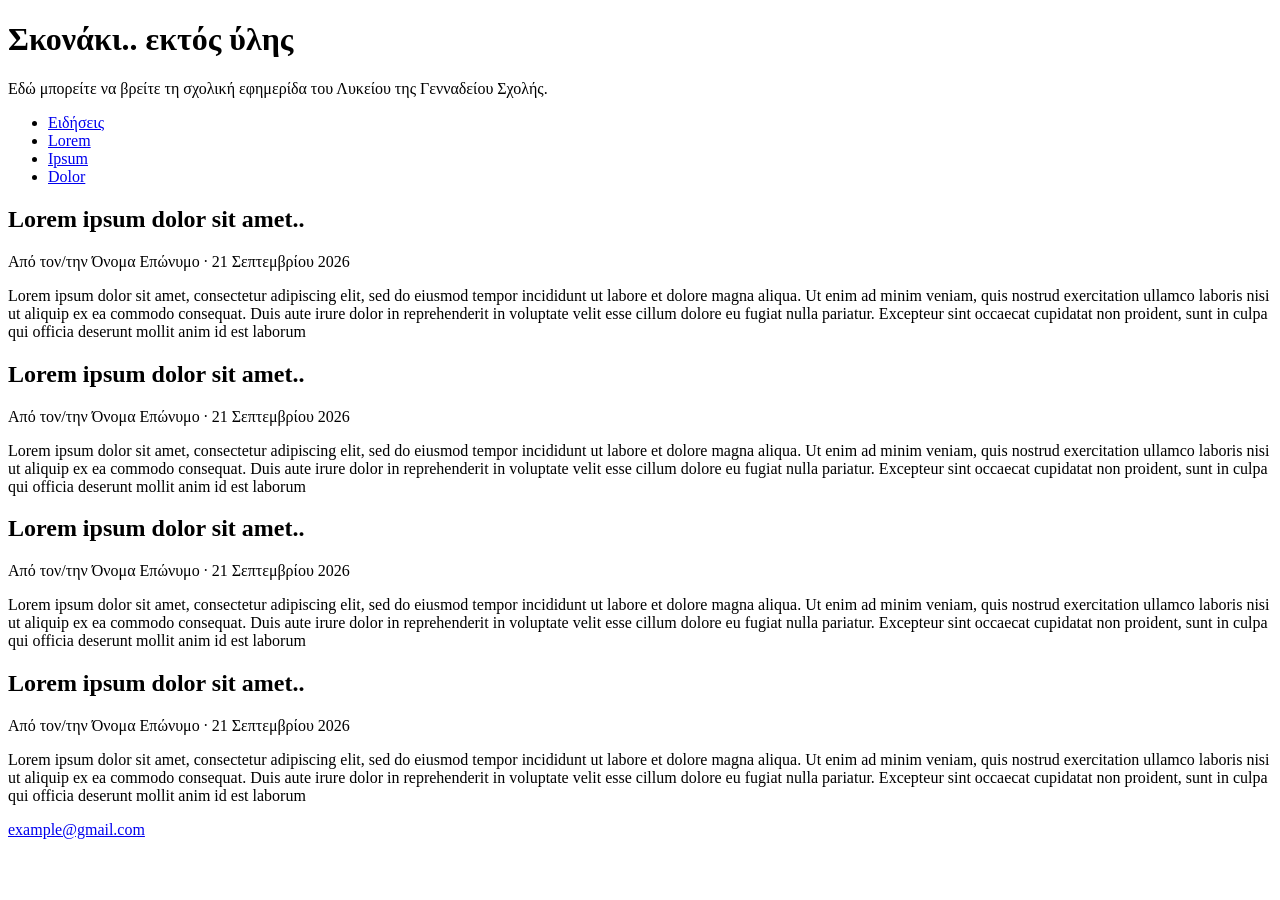
==== index.html @ 8c4f6cd1 "Add school newspaper landing page Introduces the initial static homepage for the school newspaper, i" ====
<!DOCTYPE html>
<html lang="el">
<head>
	<meta charset="UTF-8">
	<meta name="viewport" content="width=device-width, initial-scale=1">
	<title>Γεννάδειος Σχολή - Εφημερίδα Λυκείου</title>
</head>
<body>
	<header>
		<h1>Σκονάκι.. εκτός ύλης</h1>
		<p>Εδώ μπορείτε να βρείτε τη σχολική εφημερίδα του Λυκείου της Γενναδείου Σχολής.</p>
	</header>
	<nav>
		<ul>
			<li><a href="#eidhseis">Ειδήσεις</a></li>
			<li><a href="#athlitika">Lorem</a></li>
			<li><a href="#texnologia">Ipsum</a></li>
			<li><a href="#apopseis">Dolor</a></li>
		</ul>
			<!-- κι άλλοι σύνδεσμοι -->
	</nav>
	<main>
		<article id="eidhseis">
			<h2>Lorem ipsum dolor sit amet..</h2>
			<p>Από τον/την Όνομα Επώνυμο · <time datetime="2026-09-21">21 Σεπτεμβρίου 2026</time></p>
			<p>Lorem ipsum dolor sit amet, consectetur adipiscing elit, sed do eiusmod tempor incididunt ut labore et dolore magna aliqua. Ut enim ad minim veniam, quis nostrud exercitation ullamco laboris nisi ut aliquip ex ea commodo consequat. Duis aute irure dolor in reprehenderit in voluptate velit esse cillum dolore eu fugiat nulla pariatur. Excepteur sint occaecat cupidatat non proident, sunt in culpa qui officia deserunt mollit anim id est laborum</p>
		</article>
		<article id="athlitika">
			<h2>Lorem ipsum dolor sit amet..</h2>
			<p>Από τον/την Όνομα Επώνυμο · <time datetime="2026-09-21">21 Σεπτεμβρίου 2026</time></p>
			<p>Lorem ipsum dolor sit amet, consectetur adipiscing elit, sed do eiusmod tempor incididunt ut labore et dolore magna aliqua. Ut enim ad minim veniam, quis nostrud exercitation ullamco laboris nisi ut aliquip ex ea commodo consequat. Duis aute irure dolor in reprehenderit in voluptate velit esse cillum dolore eu fugiat nulla pariatur. Excepteur sint occaecat cupidatat non proident, sunt in culpa qui officia deserunt mollit anim id est laborum</p>
		</article>
		<article id="texnologia">
			<h2>Lorem ipsum dolor sit amet..</h2>
			<p>Από τον/την Όνομα Επώνυμο · <time datetime="2026-09-21">21 Σεπτεμβρίου 2026</time></p>
			<p>Lorem ipsum dolor sit amet, consectetur adipiscing elit, sed do eiusmod tempor incididunt ut labore et dolore magna aliqua. Ut enim ad minim veniam, quis nostrud exercitation ullamco laboris nisi ut aliquip ex ea commodo consequat. Duis aute irure dolor in reprehenderit in voluptate velit esse cillum dolore eu fugiat nulla pariatur. Excepteur sint occaecat cupidatat non proident, sunt in culpa qui officia deserunt mollit anim id est laborum</p>
		</article>
		<article id="apopseis">
			<h2>Lorem ipsum dolor sit amet..</h2>
			<p>Από τον/την Όνομα Επώνυμο · <time datetime="2026-09-21">21 Σεπτεμβρίου 2026</time></p>
			<p>Lorem ipsum dolor sit amet, consectetur adipiscing elit, sed do eiusmod tempor incididunt ut labore et dolore magna aliqua. Ut enim ad minim veniam, quis nostrud exercitation ullamco laboris nisi ut aliquip ex ea commodo consequat. Duis aute irure dolor in reprehenderit in voluptate velit esse cillum dolore eu fugiat nulla pariatur. Excepteur sint occaecat cupidatat non proident, sunt in culpa qui officia deserunt mollit anim id est laborum</p>
		</article>
		<!-- κι άλλα άρθρα -->
	</main>
	<footer>
		<a href="mailto:example@gmail.com">example@gmail.com</a>
		<!-- επικοινωνία -->
	</footer>
</body>
</html>
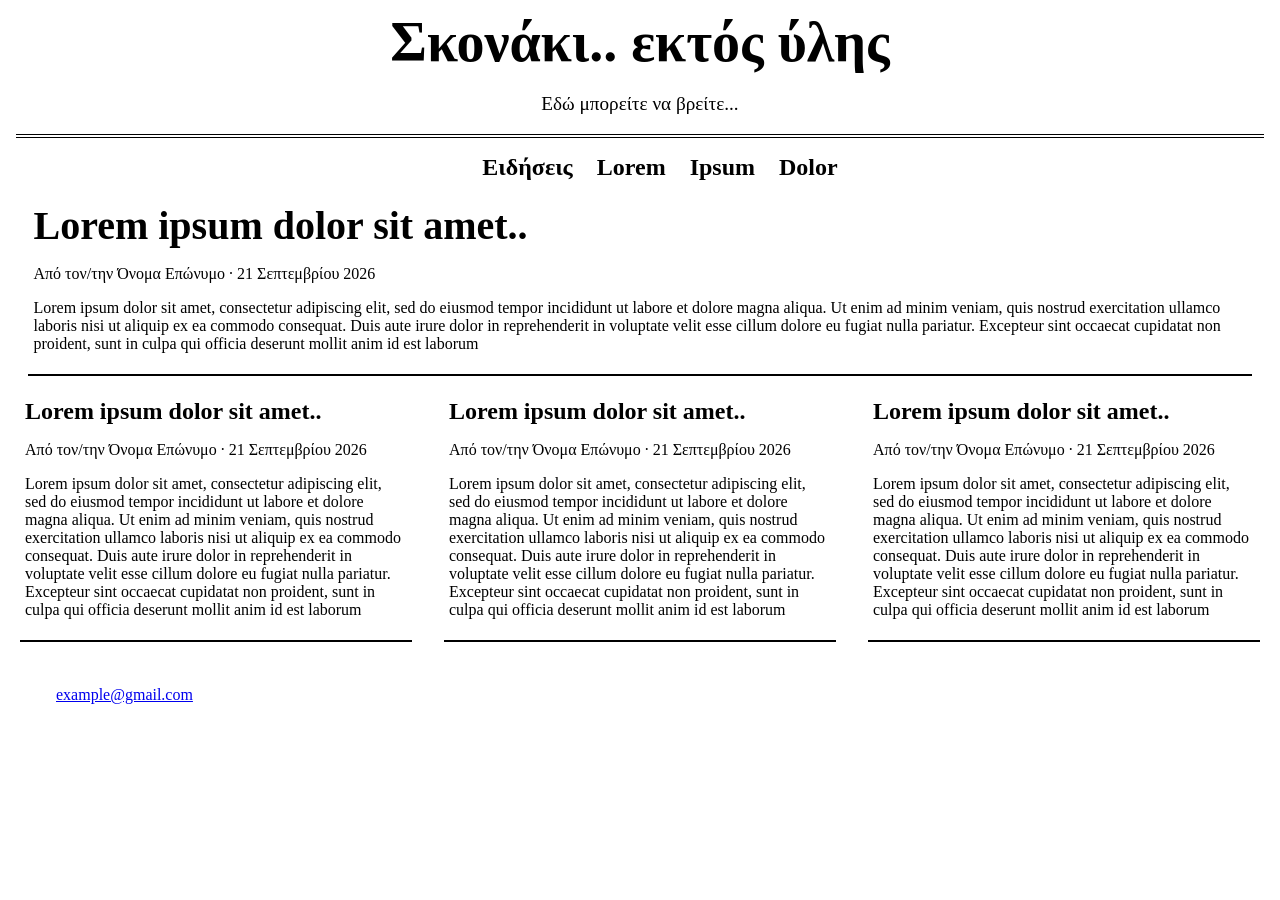
==== commit 5a1890ba: "Add newspaper landing page styles This commit adds a dedicated stylesheet for the school newspaper h" ====
--- a/index.html
+++ b/index.html
@@ -4,11 +4,12 @@
 	<meta charset="UTF-8">
 	<meta name="viewport" content="width=device-width, initial-scale=1">
 	<title>Γεννάδειος Σχολή - Εφημερίδα Λυκείου</title>
+	<link rel="stylesheet" href="style.css">
 </head>
 <body>
 	<header>
 		<h1>Σκονάκι.. εκτός ύλης</h1>
-		<p>Εδώ μπορείτε να βρείτε τη σχολική εφημερίδα του Λυκείου της Γενναδείου Σχολής.</p>
+		<p class="tagline">Εδώ μπορείτε να βρείτε...</p>
 	</header>
 	<nav>
 		<ul>
@@ -20,27 +21,29 @@
 			<!-- κι άλλοι σύνδεσμοι -->
 	</nav>
 	<main>
-		<article id="eidhseis">
+		<article id="eidhseis" class="lead">
 			<h2>Lorem ipsum dolor sit amet..</h2>
 			<p>Από τον/την Όνομα Επώνυμο · <time datetime="2026-09-21">21 Σεπτεμβρίου 2026</time></p>
 			<p>Lorem ipsum dolor sit amet, consectetur adipiscing elit, sed do eiusmod tempor incididunt ut labore et dolore magna aliqua. Ut enim ad minim veniam, quis nostrud exercitation ullamco laboris nisi ut aliquip ex ea commodo consequat. Duis aute irure dolor in reprehenderit in voluptate velit esse cillum dolore eu fugiat nulla pariatur. Excepteur sint occaecat cupidatat non proident, sunt in culpa qui officia deserunt mollit anim id est laborum</p>
 		</article>
-		<article id="athlitika">
+		<div class="grid">
+			<article id="athlitika">
 			<h2>Lorem ipsum dolor sit amet..</h2>
 			<p>Από τον/την Όνομα Επώνυμο · <time datetime="2026-09-21">21 Σεπτεμβρίου 2026</time></p>
 			<p>Lorem ipsum dolor sit amet, consectetur adipiscing elit, sed do eiusmod tempor incididunt ut labore et dolore magna aliqua. Ut enim ad minim veniam, quis nostrud exercitation ullamco laboris nisi ut aliquip ex ea commodo consequat. Duis aute irure dolor in reprehenderit in voluptate velit esse cillum dolore eu fugiat nulla pariatur. Excepteur sint occaecat cupidatat non proident, sunt in culpa qui officia deserunt mollit anim id est laborum</p>
-		</article>
-		<article id="texnologia">
-			<h2>Lorem ipsum dolor sit amet..</h2>
-			<p>Από τον/την Όνομα Επώνυμο · <time datetime="2026-09-21">21 Σεπτεμβρίου 2026</time></p>
-			<p>Lorem ipsum dolor sit amet, consectetur adipiscing elit, sed do eiusmod tempor incididunt ut labore et dolore magna aliqua. Ut enim ad minim veniam, quis nostrud exercitation ullamco laboris nisi ut aliquip ex ea commodo consequat. Duis aute irure dolor in reprehenderit in voluptate velit esse cillum dolore eu fugiat nulla pariatur. Excepteur sint occaecat cupidatat non proident, sunt in culpa qui officia deserunt mollit anim id est laborum</p>
-		</article>
-		<article id="apopseis">
-			<h2>Lorem ipsum dolor sit amet..</h2>
-			<p>Από τον/την Όνομα Επώνυμο · <time datetime="2026-09-21">21 Σεπτεμβρίου 2026</time></p>
-			<p>Lorem ipsum dolor sit amet, consectetur adipiscing elit, sed do eiusmod tempor incididunt ut labore et dolore magna aliqua. Ut enim ad minim veniam, quis nostrud exercitation ullamco laboris nisi ut aliquip ex ea commodo consequat. Duis aute irure dolor in reprehenderit in voluptate velit esse cillum dolore eu fugiat nulla pariatur. Excepteur sint occaecat cupidatat non proident, sunt in culpa qui officia deserunt mollit anim id est laborum</p>
-		</article>
-		<!-- κι άλλα άρθρα -->
+			</article>
+			<article id="texnologia">
+				<h2>Lorem ipsum dolor sit amet..</h2>
+				<p>Από τον/την Όνομα Επώνυμο · <time datetime="2026-09-21">21 Σεπτεμβρίου 2026</time></p>
+				<p>Lorem ipsum dolor sit amet, consectetur adipiscing elit, sed do eiusmod tempor incididunt ut labore et dolore magna aliqua. Ut enim ad minim veniam, quis nostrud exercitation ullamco laboris nisi ut aliquip ex ea commodo consequat. Duis aute irure dolor in reprehenderit in voluptate velit esse cillum dolore eu fugiat nulla pariatur. Excepteur sint occaecat cupidatat non proident, sunt in culpa qui officia deserunt mollit anim id est laborum</p>
+			</article>
+			<article id="apopseis">
+				<h2>Lorem ipsum dolor sit amet..</h2>
+				<p>Από τον/την Όνομα Επώνυμο · <time datetime="2026-09-21">21 Σεπτεμβρίου 2026</time></p>
+				<p>Lorem ipsum dolor sit amet, consectetur adipiscing elit, sed do eiusmod tempor incididunt ut labore et dolore magna aliqua. Ut enim ad minim veniam, quis nostrud exercitation ullamco laboris nisi ut aliquip ex ea commodo consequat. Duis aute irure dolor in reprehenderit in voluptate velit esse cillum dolore eu fugiat nulla pariatur. Excepteur sint occaecat cupidatat non proident, sunt in culpa qui officia deserunt mollit anim id est laborum</p>
+			</article>
+			<!-- κι άλλα άρθρα -->
+		</div>
 	</main>
 	<footer>
 		<a href="mailto:example@gmail.com">example@gmail.com</a>
--- a/style.css
+++ b/style.css
@@ -0,0 +1,65 @@
+header {
+	text-align: center;
+    border-bottom: 4px double black;
+}
+
+h1 {
+	font-size: 3.5rem;
+}
+
+nav a {
+    text-decoration: none;
+    color: black;
+    font-weight: bold;
+    font-size:1.5rem;
+}
+
+nav a:hover {
+    color: blue;
+}
+
+article {
+    border-bottom: 2px solid black;
+    padding: 5px;
+    margin: 1%;
+}
+
+nav ul {
+	display: flex;
+	gap: 1.5rem;
+	justify-content: center;
+    list-style: none;
+}
+
+header h1 {
+    margin: 10px;
+}
+
+.tagline {
+    font-size: 1.2rem;
+    font-weight: normal;
+}
+
+body {
+    max-width: 1800px;
+    margin: 0 auto;
+    padding: 0 1rem;
+}
+
+footer {
+    margin: 40px;
+}
+
+.grid {
+	display: grid;
+	grid-template-columns: repeat(auto-fit, minmax(200px, 1fr));
+	gap: 1.5rem;
+}
+
+article h2 {
+    margin: 0px;
+}
+
+.lead h2 {
+    font-size: 40px;
+}
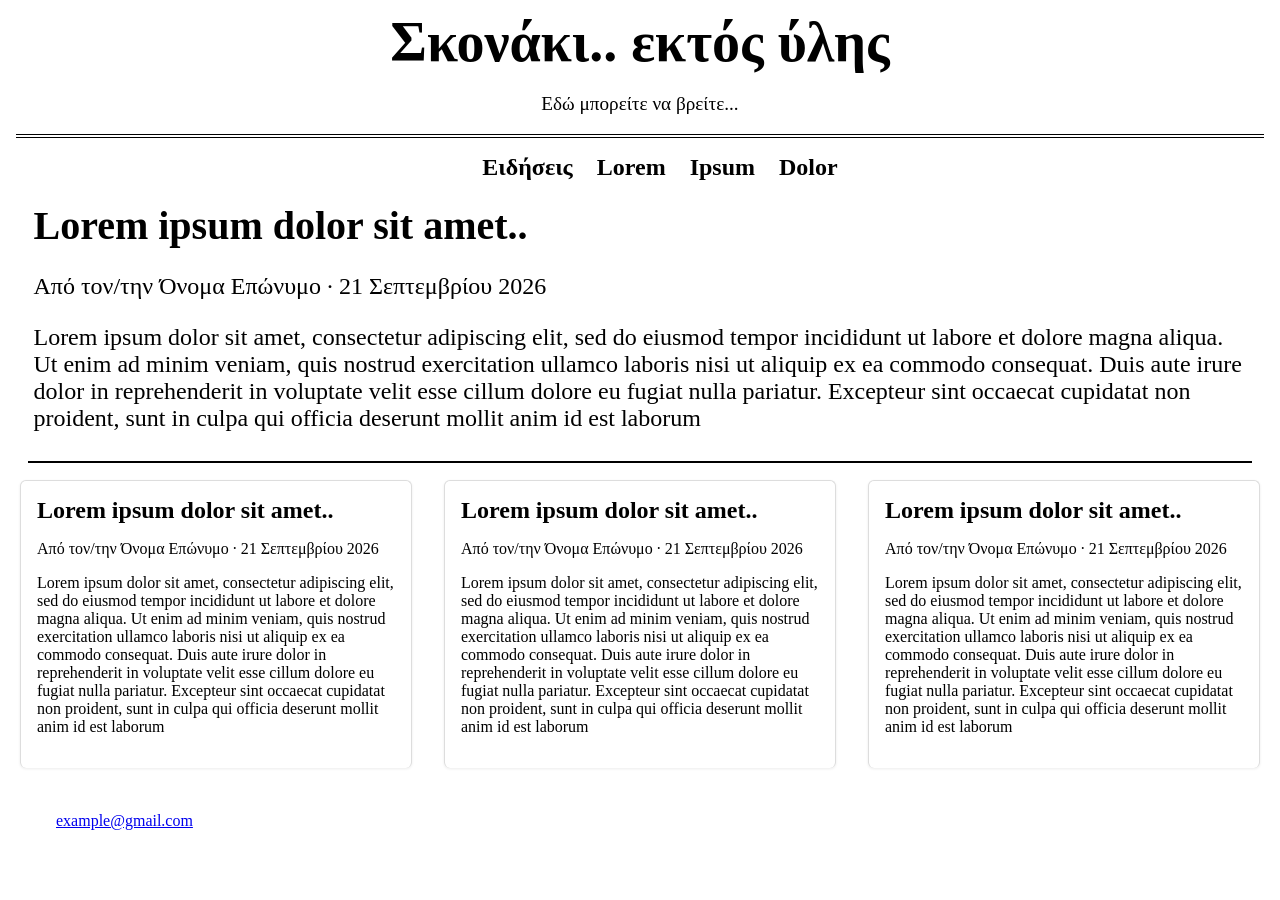
==== commit f35d7dfc: "Add grid card styles; adjust typography Add .info class to the article meta and refine typography an" ====
--- a/index.html
+++ b/index.html
@@ -23,7 +23,7 @@
 	<main>
 		<article id="eidhseis" class="lead">
 			<h2>Lorem ipsum dolor sit amet..</h2>
-			<p>Από τον/την Όνομα Επώνυμο · <time datetime="2026-09-21">21 Σεπτεμβρίου 2026</time></p>
+			<p class="info">Από τον/την Όνομα Επώνυμο · <time datetime="2026-09-21">21 Σεπτεμβρίου 2026</time></p>
 			<p>Lorem ipsum dolor sit amet, consectetur adipiscing elit, sed do eiusmod tempor incididunt ut labore et dolore magna aliqua. Ut enim ad minim veniam, quis nostrud exercitation ullamco laboris nisi ut aliquip ex ea commodo consequat. Duis aute irure dolor in reprehenderit in voluptate velit esse cillum dolore eu fugiat nulla pariatur. Excepteur sint occaecat cupidatat non proident, sunt in culpa qui officia deserunt mollit anim id est laborum</p>
 		</article>
 		<div class="grid">
--- a/style.css
+++ b/style.css
@@ -61,5 +61,23 @@
 }
 
 .lead h2 {
-    font-size: 40px;
+    font-size: 2.5rem;
+}
+
+.grid article {
+    background: white;
+    border: 1px solid #ddd;
+    border-bottom: none;
+    border-radius: 6px;
+    padding: 1rem;
+    box-shadow: 0 1px 3px rgba(0, 0, 0, 0.08);
+    transition: box-shadow 0.2s;
+}
+
+.grid article:hover { 
+    box-shadow: 0 4px 10px rgba(0,0,0,0.15);
+}
+
+.lead p {
+    font-size: 1.5rem;
 }
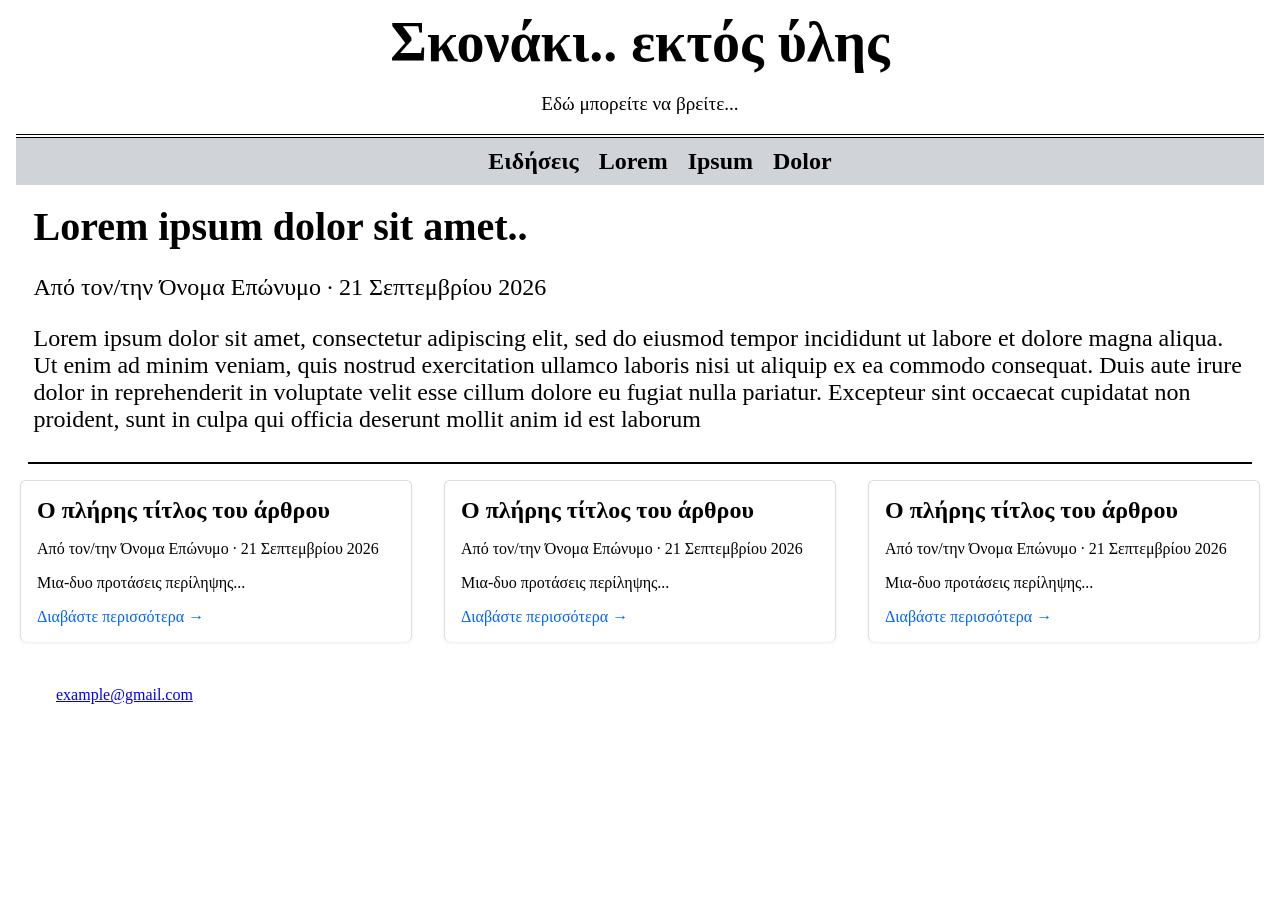
==== commit 3af991cf: "Add article pages and topic links This commit adds individual article pages under articles/ and upda" ====
--- a/index.html
+++ b/index.html
@@ -13,10 +13,10 @@
 	</header>
 	<nav>
 		<ul>
-			<li><a href="#eidhseis">Ειδήσεις</a></li>
-			<li><a href="#athlitika">Lorem</a></li>
-			<li><a href="#texnologia">Ipsum</a></li>
-			<li><a href="#apopseis">Dolor</a></li>
+			<li><a href="articles/eidhseis/index.html">Ειδήσεις</a></li>
+			<li><a href="articles/apopseis/index.html">Lorem</a></li>
+			<li><a href="articles/athlitika/index.html">Ipsum</a></li>
+			<li><a href="articles/texnologia/index.html">Dolor</a></li>
 		</ul>
 			<!-- κι άλλοι σύνδεσμοι -->
 	</nav>
@@ -28,19 +28,22 @@
 		</article>
 		<div class="grid">
 			<article id="athlitika">
-			<h2>Lorem ipsum dolor sit amet..</h2>
-			<p>Από τον/την Όνομα Επώνυμο · <time datetime="2026-09-21">21 Σεπτεμβρίου 2026</time></p>
-			<p>Lorem ipsum dolor sit amet, consectetur adipiscing elit, sed do eiusmod tempor incididunt ut labore et dolore magna aliqua. Ut enim ad minim veniam, quis nostrud exercitation ullamco laboris nisi ut aliquip ex ea commodo consequat. Duis aute irure dolor in reprehenderit in voluptate velit esse cillum dolore eu fugiat nulla pariatur. Excepteur sint occaecat cupidatat non proident, sunt in culpa qui officia deserunt mollit anim id est laborum</p>
+				<h2><a href="articles/athlitika/index.html">Ο πλήρης τίτλος του άρθρου</a></h2>
+				<p>Από τον/την Όνομα Επώνυμο · <time datetime="2026-09-21">21 Σεπτεμβρίου 2026</time></p>
+				<p>Μια-δυο προτάσεις περίληψης...</p>
+				<a href="articles/athlitika/index.html" class="read-more">Διαβάστε περισσότερα →</a>
 			</article>
 			<article id="texnologia">
-				<h2>Lorem ipsum dolor sit amet..</h2>
+				<h2><a href="articles/texnologia/index.html">Ο πλήρης τίτλος του άρθρου</a></h2>
 				<p>Από τον/την Όνομα Επώνυμο · <time datetime="2026-09-21">21 Σεπτεμβρίου 2026</time></p>
-				<p>Lorem ipsum dolor sit amet, consectetur adipiscing elit, sed do eiusmod tempor incididunt ut labore et dolore magna aliqua. Ut enim ad minim veniam, quis nostrud exercitation ullamco laboris nisi ut aliquip ex ea commodo consequat. Duis aute irure dolor in reprehenderit in voluptate velit esse cillum dolore eu fugiat nulla pariatur. Excepteur sint occaecat cupidatat non proident, sunt in culpa qui officia deserunt mollit anim id est laborum</p>
+				<p>Μια-δυο προτάσεις περίληψης...</p>
+				<a href="articles/texnologia/index.html" class="read-more">Διαβάστε περισσότερα →</a>
 			</article>
 			<article id="apopseis">
-				<h2>Lorem ipsum dolor sit amet..</h2>
+				<h2><a href="articles/apopseis/index.html">Ο πλήρης τίτλος του άρθρου</a></h2>
 				<p>Από τον/την Όνομα Επώνυμο · <time datetime="2026-09-21">21 Σεπτεμβρίου 2026</time></p>
-				<p>Lorem ipsum dolor sit amet, consectetur adipiscing elit, sed do eiusmod tempor incididunt ut labore et dolore magna aliqua. Ut enim ad minim veniam, quis nostrud exercitation ullamco laboris nisi ut aliquip ex ea commodo consequat. Duis aute irure dolor in reprehenderit in voluptate velit esse cillum dolore eu fugiat nulla pariatur. Excepteur sint occaecat cupidatat non proident, sunt in culpa qui officia deserunt mollit anim id est laborum</p>
+				<p>Μια-δυο προτάσεις περίληψης...</p>
+				<a href="articles/apopseis/index.html" class="read-more">Διαβάστε περισσότερα →</a>
 			</article>
 			<!-- κι άλλα άρθρα -->
 		</div>
--- a/style.css
+++ b/style.css
@@ -1,6 +1,25 @@
 header {
 	text-align: center;
     border-bottom: 4px double black;
+}
+
+header a {
+    text-decoration: none;
+    color: black;
+}
+
+article h2 a {
+    text-decoration: none;
+    color: black
+}
+
+article h2 a:hover {
+    text-decoration: underline solid;
+}
+
+article a {
+    text-decoration: none;
+    color: #0063f9;
 }
 
 h1 {
@@ -14,21 +33,27 @@
     font-size:1.5rem;
 }
 
-nav a:hover {
-    color: blue;
-}
-
 article {
     border-bottom: 2px solid black;
     padding: 5px;
     margin: 1%;
 }
 
+nav ul li {
+	padding: 10px;
+	text-align: center;
+}
+
+nav ul li:hover {
+    background:#b2b4b7;
+}
+
 nav ul {
 	display: flex;
-	gap: 1.5rem;
 	justify-content: center;
     list-style: none;
+    margin: 0;
+    background: #d0d3d8;
 }
 
 header h1 {
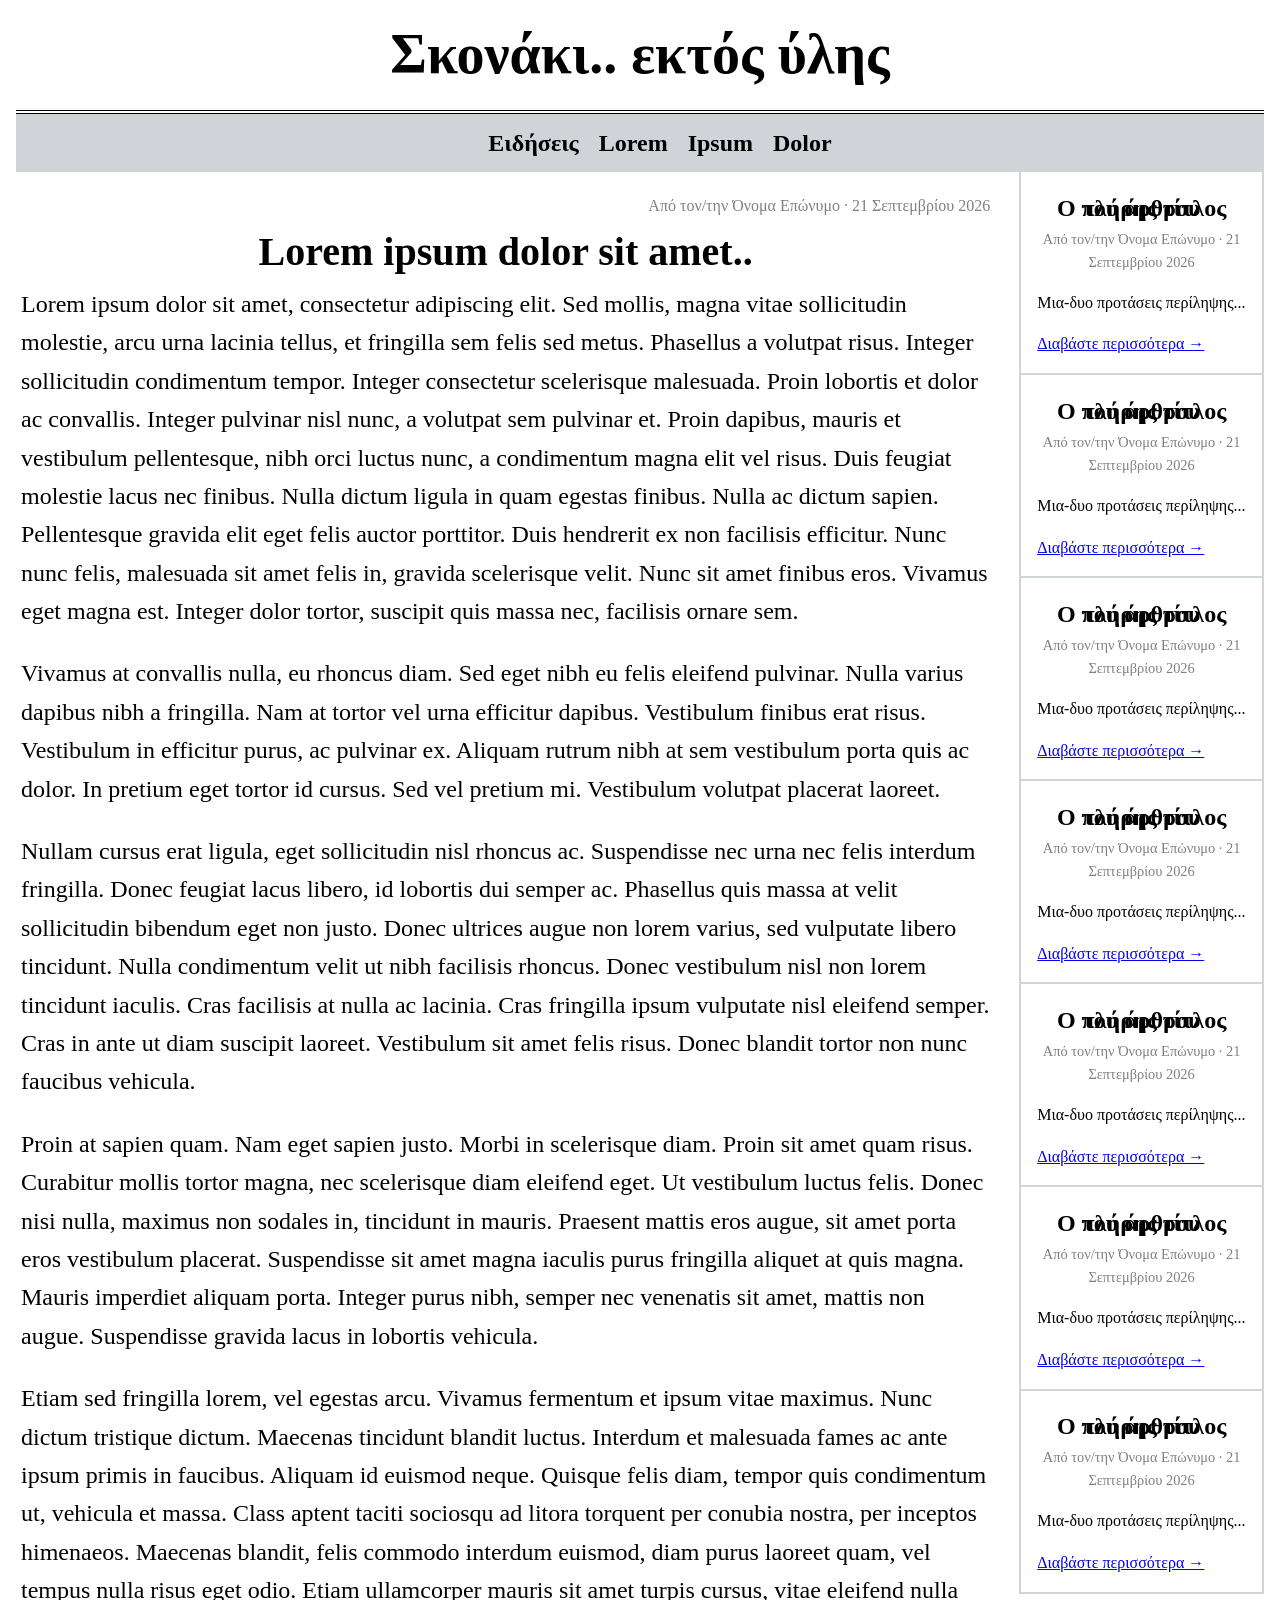
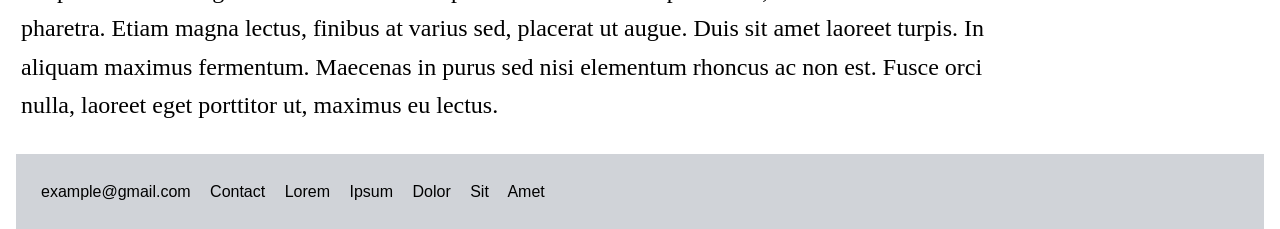
==== commit 9e102782: "Redesign newspaper layout and article pages This commit refreshes the homepage and article templates" ====
--- a/index.html
+++ b/index.html
@@ -9,7 +9,7 @@
 <body>
 	<header>
 		<h1>Σκονάκι.. εκτός ύλης</h1>
-		<p class="tagline">Εδώ μπορείτε να βρείτε...</p>
+<!--		<p class="tagline">Εδώ μπορείτε να βρείτε...</p> -->
 	</header>
 	<nav>
 		<ul>
@@ -20,37 +20,69 @@
 		</ul>
 			<!-- κι άλλοι σύνδεσμοι -->
 	</nav>
-	<main>
+	<main class="main">
 		<article id="eidhseis" class="lead">
+			<p class="info">Από τον/την Όνομα Επώνυμο · <time datetime="2026-09-21">21 Σεπτεμβρίου 2026</time></p>
 			<h2>Lorem ipsum dolor sit amet..</h2>
-			<p class="info">Από τον/την Όνομα Επώνυμο · <time datetime="2026-09-21">21 Σεπτεμβρίου 2026</time></p>
-			<p>Lorem ipsum dolor sit amet, consectetur adipiscing elit, sed do eiusmod tempor incididunt ut labore et dolore magna aliqua. Ut enim ad minim veniam, quis nostrud exercitation ullamco laboris nisi ut aliquip ex ea commodo consequat. Duis aute irure dolor in reprehenderit in voluptate velit esse cillum dolore eu fugiat nulla pariatur. Excepteur sint occaecat cupidatat non proident, sunt in culpa qui officia deserunt mollit anim id est laborum</p>
+			<div class="text">
+				<p>Lorem ipsum dolor sit amet, consectetur adipiscing elit. Sed mollis, magna vitae sollicitudin molestie, arcu urna lacinia tellus, et fringilla sem felis sed metus. Phasellus a volutpat risus. Integer sollicitudin condimentum tempor. Integer consectetur scelerisque malesuada. Proin lobortis et dolor ac convallis. Integer pulvinar nisl nunc, a volutpat sem pulvinar et. Proin dapibus, mauris et vestibulum pellentesque, nibh orci luctus nunc, a condimentum magna elit vel risus. Duis feugiat molestie lacus nec finibus. Nulla dictum ligula in quam egestas finibus. Nulla ac dictum sapien. Pellentesque gravida elit eget felis auctor porttitor. Duis hendrerit ex non facilisis efficitur. Nunc nunc felis, malesuada sit amet felis in, gravida scelerisque velit. Nunc sit amet finibus eros. Vivamus eget magna est. Integer dolor tortor, suscipit quis massa nec, facilisis ornare sem.</p>
+				<p>Vivamus at convallis nulla, eu rhoncus diam. Sed eget nibh eu felis eleifend pulvinar. Nulla varius dapibus nibh a fringilla. Nam at tortor vel urna efficitur dapibus. Vestibulum finibus erat risus. Vestibulum in efficitur purus, ac pulvinar ex. Aliquam rutrum nibh at sem vestibulum porta quis ac dolor. In pretium eget tortor id cursus. Sed vel pretium mi. Vestibulum volutpat placerat laoreet.</p>
+				<p>Nullam cursus erat ligula, eget sollicitudin nisl rhoncus ac. Suspendisse nec urna nec felis interdum fringilla. Donec feugiat lacus libero, id lobortis dui semper ac. Phasellus quis massa at velit sollicitudin bibendum eget non justo. Donec ultrices augue non lorem varius, sed vulputate libero tincidunt. Nulla condimentum velit ut nibh facilisis rhoncus. Donec vestibulum nisl non lorem tincidunt iaculis. Cras facilisis at nulla ac lacinia. Cras fringilla ipsum vulputate nisl eleifend semper. Cras in ante ut diam suscipit laoreet. Vestibulum sit amet felis risus. Donec blandit tortor non nunc faucibus vehicula.</p>
+				<p>Proin at sapien quam. Nam eget sapien justo. Morbi in scelerisque diam. Proin sit amet quam risus. Curabitur mollis tortor magna, nec scelerisque diam eleifend eget. Ut vestibulum luctus felis. Donec nisi nulla, maximus non sodales in, tincidunt in mauris. Praesent mattis eros augue, sit amet porta eros vestibulum placerat. Suspendisse sit amet magna iaculis purus fringilla aliquet at quis magna. Mauris imperdiet aliquam porta. Integer purus nibh, semper nec venenatis sit amet, mattis non augue. Suspendisse gravida lacus in lobortis vehicula.</p>
+				<p>Etiam sed fringilla lorem, vel egestas arcu. Vivamus fermentum et ipsum vitae maximus. Nunc dictum tristique dictum. Maecenas tincidunt blandit luctus. Interdum et malesuada fames ac ante ipsum primis in faucibus. Aliquam id euismod neque. Quisque felis diam, tempor quis condimentum ut, vehicula et massa. Class aptent taciti sociosqu ad litora torquent per conubia nostra, per inceptos himenaeos. Maecenas blandit, felis commodo interdum euismod, diam purus laoreet quam, vel tempus nulla risus eget odio. Etiam ullamcorper mauris sit amet turpis cursus, vitae eleifend nulla pharetra. Etiam magna lectus, finibus at varius sed, placerat ut augue. Duis sit amet laoreet turpis. In aliquam maximus fermentum. Maecenas in purus sed nisi elementum rhoncus ac non est. Fusce orci nulla, laoreet eget porttitor ut, maximus eu lectus.</p>
+			</div>
 		</article>
 		<div class="grid">
 			<article id="athlitika">
 				<h2><a href="articles/athlitika/index.html">Ο πλήρης τίτλος του άρθρου</a></h2>
-				<p>Από τον/την Όνομα Επώνυμο · <time datetime="2026-09-21">21 Σεπτεμβρίου 2026</time></p>
+				<p class="info2">Από τον/την Όνομα Επώνυμο · <time datetime="2026-09-21">21 Σεπτεμβρίου 2026</time></p>
 				<p>Μια-δυο προτάσεις περίληψης...</p>
 				<a href="articles/athlitika/index.html" class="read-more">Διαβάστε περισσότερα →</a>
 			</article>
 			<article id="texnologia">
 				<h2><a href="articles/texnologia/index.html">Ο πλήρης τίτλος του άρθρου</a></h2>
-				<p>Από τον/την Όνομα Επώνυμο · <time datetime="2026-09-21">21 Σεπτεμβρίου 2026</time></p>
+				<p class="info2">Από τον/την Όνομα Επώνυμο · <time datetime="2026-09-21">21 Σεπτεμβρίου 2026</time></p>
 				<p>Μια-δυο προτάσεις περίληψης...</p>
 				<a href="articles/texnologia/index.html" class="read-more">Διαβάστε περισσότερα →</a>
 			</article>
 			<article id="apopseis">
 				<h2><a href="articles/apopseis/index.html">Ο πλήρης τίτλος του άρθρου</a></h2>
-				<p>Από τον/την Όνομα Επώνυμο · <time datetime="2026-09-21">21 Σεπτεμβρίου 2026</time></p>
+				<p class="info2">Από τον/την Όνομα Επώνυμο · <time datetime="2026-09-21">21 Σεπτεμβρίου 2026</time></p>
+				<p>Μια-δυο προτάσεις περίληψης...</p>
+				<a href="articles/apopseis/index.html" class="read-more">Διαβάστε περισσότερα →</a>
+			</article>
+			<article id="apopseis">
+				<h2><a href="articles/apopseis/index.html">Ο πλήρης τίτλος του άρθρου</a></h2>
+				<p class="info2">Από τον/την Όνομα Επώνυμο · <time datetime="2026-09-21">21 Σεπτεμβρίου 2026</time></p>
+				<p>Μια-δυο προτάσεις περίληψης...</p>
+				<a href="articles/apopseis/index.html" class="read-more">Διαβάστε περισσότερα →</a>
+			</article>
+			<article id="apopseis">
+				<h2><a href="articles/apopseis/index.html">Ο πλήρης τίτλος του άρθρου</a></h2>
+				<p class="info2">Από τον/την Όνομα Επώνυμο · <time datetime="2026-09-21">21 Σεπτεμβρίου 2026</time></p>
+				<p>Μια-δυο προτάσεις περίληψης...</p>
+				<a href="articles/apopseis/index.html" class="read-more">Διαβάστε περισσότερα →</a>
+			</article>
+			<article id="apopseis">
+				<h2><a href="articles/apopseis/index.html">Ο πλήρης τίτλος του άρθρου</a></h2>
+				<p class="info2">Από τον/την Όνομα Επώνυμο · <time datetime="2026-09-21">21 Σεπτεμβρίου 2026</time></p>
+				<p>Μια-δυο προτάσεις περίληψης...</p>
+				<a href="articles/apopseis/index.html" class="read-more">Διαβάστε περισσότερα →</a>
+			</article>
+			<article id="apopseis">
+				<h2><a href="articles/apopseis/index.html">Ο πλήρης τίτλος του άρθρου</a></h2>
+				<p class="info2">Από τον/την Όνομα Επώνυμο · <time datetime="2026-09-21">21 Σεπτεμβρίου 2026</time></p>
 				<p>Μια-δυο προτάσεις περίληψης...</p>
 				<a href="articles/apopseis/index.html" class="read-more">Διαβάστε περισσότερα →</a>
 			</article>
 			<!-- κι άλλα άρθρα -->
 		</div>
 	</main>
-	<footer>
-		<a href="mailto:example@gmail.com">example@gmail.com</a>
-		<!-- επικοινωνία -->
-	</footer>
+	<div class="footer">
+		<footer>
+			<a href="mailto:example@gmail.com">example@gmail.com</a> Contact Lorem Ipsum Dolor Sit Amet
+			<!-- επικοινωνία -->
+		</footer>
+	</div>
 </body>
 </html>
--- a/style.css
+++ b/style.css
@@ -1,6 +1,73 @@
+/* =========================================================
+   BASE / GLOBAL
+   ========================================================= */
+
+body {
+    max-width: auto;
+    margin: 0 auto;
+    padding: 0 1rem;
+    min-height: 100vh;
+    display: flex;
+    flex-direction: column;
+    font-family: -apple-system, BlinkMacSystemFont, "Times New Roman", Calibri, sans-serif;
+    line-height: 1.6; /* more space between lines of text = easier to read */
+}
+
+h1 {
+    font-size: 3.5rem;
+}
+
+
+/* =========================================================
+   PAGE LAYOUT (main content area + sidebar grid)
+   ========================================================= */
+
+.main {
+    display: grid;
+    grid-template-columns: 4fr 1fr; /* main content column + sidebar column */
+    gap: 1.5rem;
+    align-items: start;
+}
+
+.sologrid {
+    display: grid;
+    grid-auto-flow: column;
+    grid-auto-columns: 1fr;
+    border-left: 2px solid #d0d3d8;
+    border-right: 2px solid #d0d3d8;
+    border-top: 2px solid #d0d3d8;
+    padding: 10px;
+    gap: 1rem;
+}
+
+.sologrid article {
+    padding: 0 1rem;
+    text-align: center;
+}
+
+.sologrid article:not(:first-child) {
+    border-left: 2px solid #d0d3d8;
+}
+
+/* Card grid used for article listings (e.g. homepage feed) */
+.grid {
+    display: grid;
+    grid-template-columns: repeat(auto-fit, minmax(200px, 1fr));
+    border-left: 2px solid #d0d3d8;
+    border-right: 2px solid #d0d3d8;
+}
+
+/* =========================================================
+   HEADER
+   ========================================================= */
+
 header {
-	text-align: center;
+    text-align: center;
     border-bottom: 4px double black;
+}
+
+header h1 {
+    margin: 10px;
 }
 
 header a {
@@ -8,101 +75,111 @@
     color: black;
 }
 
+.tagline {
+    font-size: 1.2rem;
+    font-weight: normal;
+}
+
+
+/* =========================================================
+   NAVIGATION
+   ========================================================= */
+
+nav ul {
+    display: flex;
+    justify-content: center;
+    list-style: none;
+    margin: 0;
+    background: #d0d3d8;
+}
+
+nav ul li {
+    padding: 10px;
+    text-align: center;
+}
+
+nav ul li:hover {
+    background: #b2b4b7;
+}
+
+nav a {
+    text-decoration: none;
+    color: black;
+    font-weight: bold;
+    font-size: 1.5rem;
+}
+
+
+/* =========================================================
+   ARTICLES
+   ========================================================= */
+
+article {
+    padding: 5px;
+}
+
+.back {
+    text-decoration: none;
+    color: #0063f9;
+}
+
+article h2 {
+    line-height: 0px;
+    text-align: center;
+}
+
 article h2 a {
     text-decoration: none;
-    color: black
+    color: black;
 }
 
 article h2 a:hover {
     text-decoration: underline solid;
 }
 
-article a {
-    text-decoration: none;
-    color: #0063f9;
+/* Article cards inside the .grid layout */
+.grid article {
+    background: white;
+    border-bottom: 2px solid #d0d3d8;
+    padding: 1rem;
 }
 
-h1 {
-	font-size: 3.5rem;
-}
-
-nav a {
-    text-decoration: none;
-    color: black;
-    font-weight: bold;
-    font-size:1.5rem;
-}
-
-article {
-    border-bottom: 2px solid black;
-    padding: 5px;
-    margin: 1%;
-}
-
-nav ul li {
-	padding: 10px;
-	text-align: center;
-}
-
-nav ul li:hover {
-    background:#b2b4b7;
-}
-
-nav ul {
-	display: flex;
-	justify-content: center;
-    list-style: none;
-    margin: 0;
-    background: #d0d3d8;
-}
-
-header h1 {
-    margin: 10px;
-}
-
-.tagline {
-    font-size: 1.2rem;
-    font-weight: normal;
-}
-
-body {
-    max-width: 1800px;
-    margin: 0 auto;
-    padding: 0 1rem;
-}
-
-footer {
-    margin: 40px;
-}
-
-.grid {
-	display: grid;
-	grid-template-columns: repeat(auto-fit, minmax(200px, 1fr));
-	gap: 1.5rem;
-}
-
-article h2 {
-    margin: 0px;
-}
-
+/* "Lead" / featured article styling (larger heading + intro text) */
 .lead h2 {
     font-size: 2.5rem;
 }
 
-.grid article {
-    background: white;
-    border: 1px solid #ddd;
-    border-bottom: none;
-    border-radius: 6px;
-    padding: 1rem;
-    box-shadow: 0 1px 3px rgba(0, 0, 0, 0.08);
-    transition: box-shadow 0.2s;
+.info {
+    font-size: 1rem;
+    text-align: right;
+    color: grey
 }
 
-.grid article:hover { 
-    box-shadow: 0 4px 10px rgba(0,0,0,0.15);
+.info2 {
+    font-size: 0.9rem;
+    text-align: center;
+    color: grey
 }
 
-.lead p {
+.text {
     font-size: 1.5rem;
+}
+
+
+
+/* =========================================================
+   FOOTER
+   ========================================================= */
+
+.footer {
+    margin-top: auto; /* pushes footer to bottom when content is short (flex column on body) */
+    padding: 25px;
+    background: #d0d3d8;
+    word-spacing: 15px;
+    font-family: -apple-system, BlinkMacSystemFont, "Segoe UI", Consolas, sans-serif;
+}
+
+.footer a {
+    text-decoration: none;
+    color: black;
 }
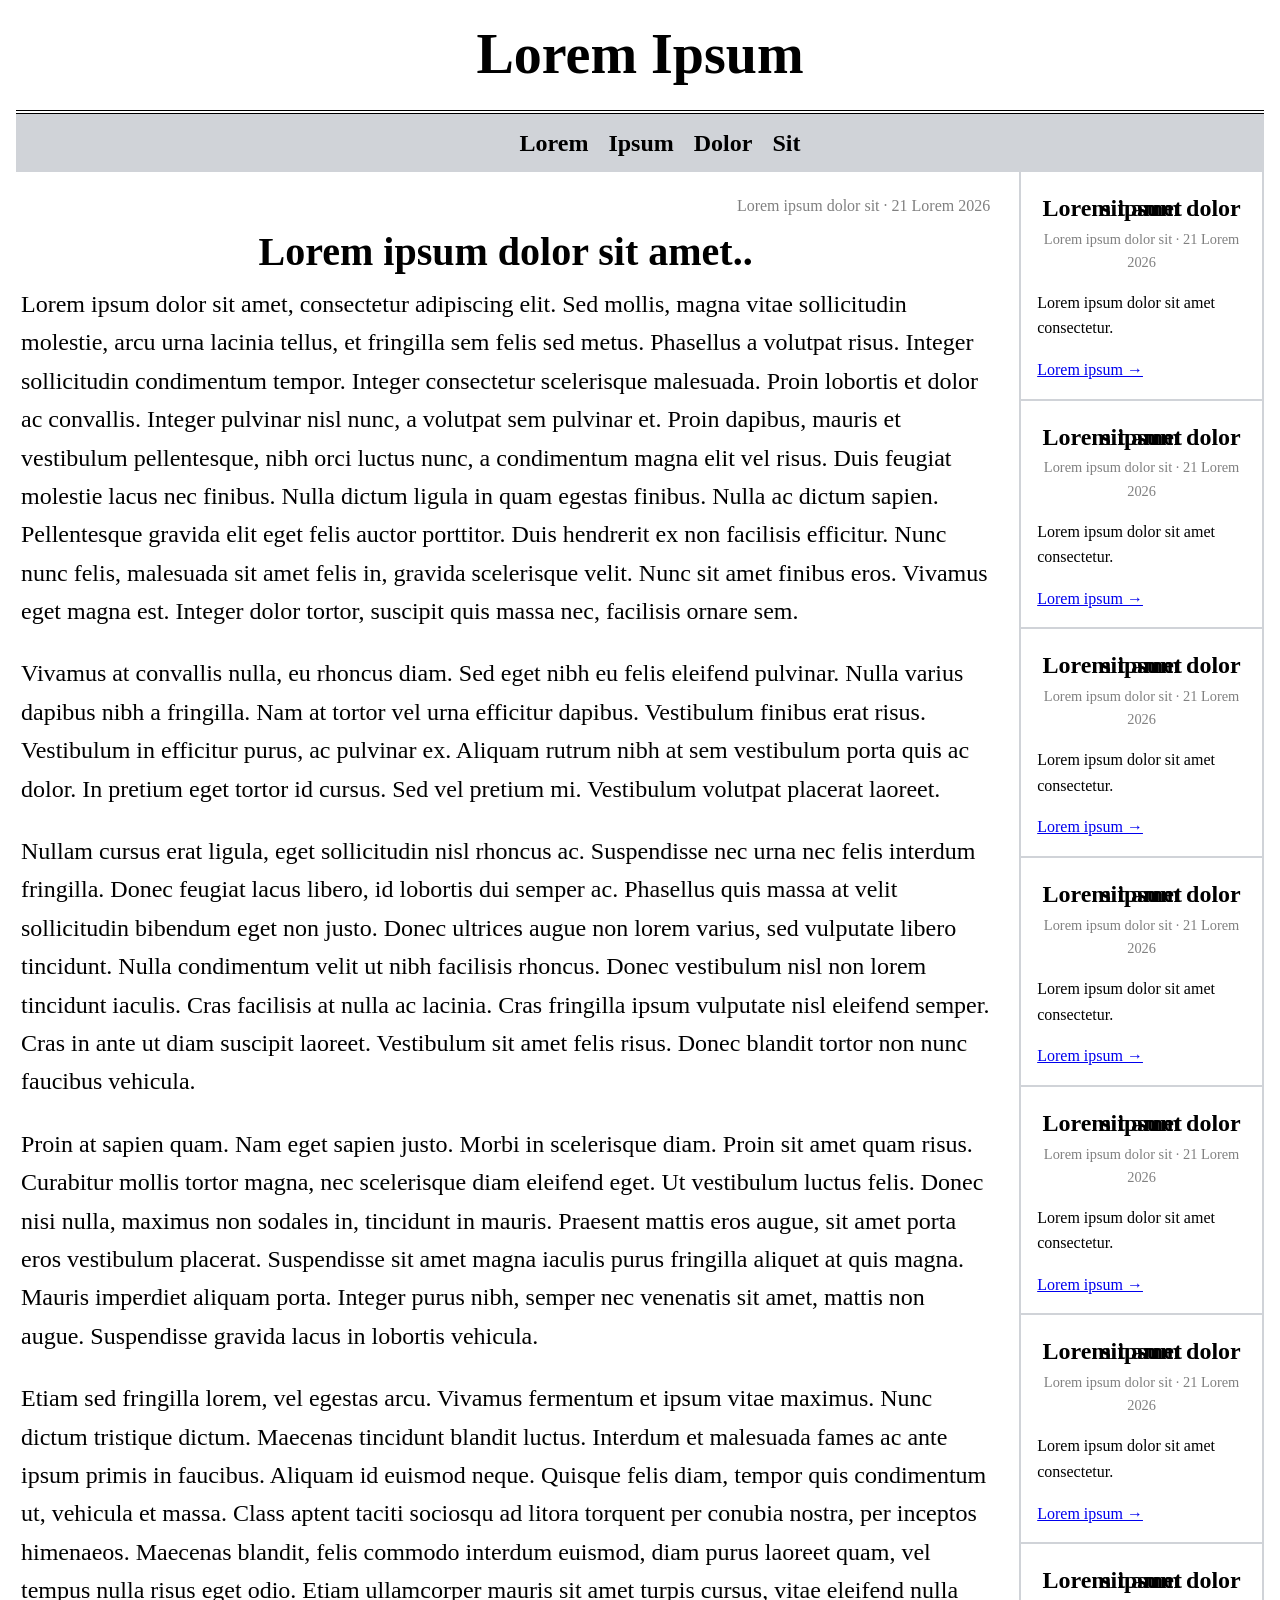
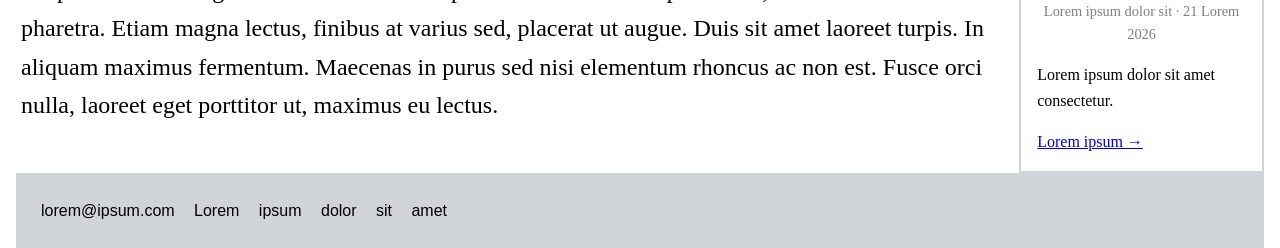
==== commit bcc1c2d5: "Replace Greek content with Lorem Ipsum Replace Greek copy with Lorem Ipsum placeholders sitewide. Up" ====
--- a/index.html
+++ b/index.html
@@ -3,26 +3,26 @@
 <head>
 	<meta charset="UTF-8">
 	<meta name="viewport" content="width=device-width, initial-scale=1">
-	<title>Γεννάδειος Σχολή - Εφημερίδα Λυκείου</title>
+	<title>Lorem Ipsum Dolor Sit Amet</title>
 	<link rel="stylesheet" href="style.css">
 </head>
 <body>
 	<header>
-		<h1>Σκονάκι.. εκτός ύλης</h1>
+		<h1>Lorem Ipsum</h1>
 <!--		<p class="tagline">Εδώ μπορείτε να βρείτε...</p> -->
 	</header>
 	<nav>
 		<ul>
-			<li><a href="articles/eidhseis/index.html">Ειδήσεις</a></li>
-			<li><a href="articles/apopseis/index.html">Lorem</a></li>
-			<li><a href="articles/athlitika/index.html">Ipsum</a></li>
-			<li><a href="articles/texnologia/index.html">Dolor</a></li>
+			<li><a href="articles/eidhseis/index.html">Lorem</a></li>
+			<li><a href="articles/apopseis/index.html">Ipsum</a></li>
+			<li><a href="articles/athlitika/index.html">Dolor</a></li>
+			<li><a href="articles/texnologia/index.html">Sit</a></li>
 		</ul>
 			<!-- κι άλλοι σύνδεσμοι -->
 	</nav>
 	<main class="main">
 		<article id="eidhseis" class="lead">
-			<p class="info">Από τον/την Όνομα Επώνυμο · <time datetime="2026-09-21">21 Σεπτεμβρίου 2026</time></p>
+			<p class="info">Lorem ipsum dolor sit · <time datetime="2026-09-21">21 Lorem 2026</time></p>
 			<h2>Lorem ipsum dolor sit amet..</h2>
 			<div class="text">
 				<p>Lorem ipsum dolor sit amet, consectetur adipiscing elit. Sed mollis, magna vitae sollicitudin molestie, arcu urna lacinia tellus, et fringilla sem felis sed metus. Phasellus a volutpat risus. Integer sollicitudin condimentum tempor. Integer consectetur scelerisque malesuada. Proin lobortis et dolor ac convallis. Integer pulvinar nisl nunc, a volutpat sem pulvinar et. Proin dapibus, mauris et vestibulum pellentesque, nibh orci luctus nunc, a condimentum magna elit vel risus. Duis feugiat molestie lacus nec finibus. Nulla dictum ligula in quam egestas finibus. Nulla ac dictum sapien. Pellentesque gravida elit eget felis auctor porttitor. Duis hendrerit ex non facilisis efficitur. Nunc nunc felis, malesuada sit amet felis in, gravida scelerisque velit. Nunc sit amet finibus eros. Vivamus eget magna est. Integer dolor tortor, suscipit quis massa nec, facilisis ornare sem.</p>
@@ -34,53 +34,53 @@
 		</article>
 		<div class="grid">
 			<article id="athlitika">
-				<h2><a href="articles/athlitika/index.html">Ο πλήρης τίτλος του άρθρου</a></h2>
-				<p class="info2">Από τον/την Όνομα Επώνυμο · <time datetime="2026-09-21">21 Σεπτεμβρίου 2026</time></p>
-				<p>Μια-δυο προτάσεις περίληψης...</p>
-				<a href="articles/athlitika/index.html" class="read-more">Διαβάστε περισσότερα →</a>
+				<h2><a href="articles/athlitika/index.html">Lorem ipsum dolor sit amet</a></h2>
+				<p class="info2">Lorem ipsum dolor sit · <time datetime="2026-09-21">21 Lorem 2026</time></p>
+				<p>Lorem ipsum dolor sit amet consectetur.</p>
+				<a href="articles/athlitika/index.html" class="read-more">Lorem ipsum →</a>
 			</article>
 			<article id="texnologia">
-				<h2><a href="articles/texnologia/index.html">Ο πλήρης τίτλος του άρθρου</a></h2>
-				<p class="info2">Από τον/την Όνομα Επώνυμο · <time datetime="2026-09-21">21 Σεπτεμβρίου 2026</time></p>
-				<p>Μια-δυο προτάσεις περίληψης...</p>
-				<a href="articles/texnologia/index.html" class="read-more">Διαβάστε περισσότερα →</a>
+				<h2><a href="articles/texnologia/index.html">Lorem ipsum dolor sit amet</a></h2>
+				<p class="info2">Lorem ipsum dolor sit · <time datetime="2026-09-21">21 Lorem 2026</time></p>
+				<p>Lorem ipsum dolor sit amet consectetur.</p>
+				<a href="articles/texnologia/index.html" class="read-more">Lorem ipsum →</a>
 			</article>
 			<article id="apopseis">
-				<h2><a href="articles/apopseis/index.html">Ο πλήρης τίτλος του άρθρου</a></h2>
-				<p class="info2">Από τον/την Όνομα Επώνυμο · <time datetime="2026-09-21">21 Σεπτεμβρίου 2026</time></p>
-				<p>Μια-δυο προτάσεις περίληψης...</p>
-				<a href="articles/apopseis/index.html" class="read-more">Διαβάστε περισσότερα →</a>
+				<h2><a href="articles/apopseis/index.html">Lorem ipsum dolor sit amet</a></h2>
+				<p class="info2">Lorem ipsum dolor sit · <time datetime="2026-09-21">21 Lorem 2026</time></p>
+				<p>Lorem ipsum dolor sit amet consectetur.</p>
+				<a href="articles/apopseis/index.html" class="read-more">Lorem ipsum →</a>
 			</article>
 			<article id="apopseis">
-				<h2><a href="articles/apopseis/index.html">Ο πλήρης τίτλος του άρθρου</a></h2>
-				<p class="info2">Από τον/την Όνομα Επώνυμο · <time datetime="2026-09-21">21 Σεπτεμβρίου 2026</time></p>
-				<p>Μια-δυο προτάσεις περίληψης...</p>
-				<a href="articles/apopseis/index.html" class="read-more">Διαβάστε περισσότερα →</a>
+				<h2><a href="articles/apopseis/index.html">Lorem ipsum dolor sit amet</a></h2>
+				<p class="info2">Lorem ipsum dolor sit · <time datetime="2026-09-21">21 Lorem 2026</time></p>
+				<p>Lorem ipsum dolor sit amet consectetur.</p>
+				<a href="articles/apopseis/index.html" class="read-more">Lorem ipsum →</a>
 			</article>
 			<article id="apopseis">
-				<h2><a href="articles/apopseis/index.html">Ο πλήρης τίτλος του άρθρου</a></h2>
-				<p class="info2">Από τον/την Όνομα Επώνυμο · <time datetime="2026-09-21">21 Σεπτεμβρίου 2026</time></p>
-				<p>Μια-δυο προτάσεις περίληψης...</p>
-				<a href="articles/apopseis/index.html" class="read-more">Διαβάστε περισσότερα →</a>
+				<h2><a href="articles/apopseis/index.html">Lorem ipsum dolor sit amet</a></h2>
+				<p class="info2">Lorem ipsum dolor sit · <time datetime="2026-09-21">21 Lorem 2026</time></p>
+				<p>Lorem ipsum dolor sit amet consectetur.</p>
+				<a href="articles/apopseis/index.html" class="read-more">Lorem ipsum →</a>
 			</article>
 			<article id="apopseis">
-				<h2><a href="articles/apopseis/index.html">Ο πλήρης τίτλος του άρθρου</a></h2>
-				<p class="info2">Από τον/την Όνομα Επώνυμο · <time datetime="2026-09-21">21 Σεπτεμβρίου 2026</time></p>
-				<p>Μια-δυο προτάσεις περίληψης...</p>
-				<a href="articles/apopseis/index.html" class="read-more">Διαβάστε περισσότερα →</a>
+				<h2><a href="articles/apopseis/index.html">Lorem ipsum dolor sit amet</a></h2>
+				<p class="info2">Lorem ipsum dolor sit · <time datetime="2026-09-21">21 Lorem 2026</time></p>
+				<p>Lorem ipsum dolor sit amet consectetur.</p>
+				<a href="articles/apopseis/index.html" class="read-more">Lorem ipsum →</a>
 			</article>
 			<article id="apopseis">
-				<h2><a href="articles/apopseis/index.html">Ο πλήρης τίτλος του άρθρου</a></h2>
-				<p class="info2">Από τον/την Όνομα Επώνυμο · <time datetime="2026-09-21">21 Σεπτεμβρίου 2026</time></p>
-				<p>Μια-δυο προτάσεις περίληψης...</p>
-				<a href="articles/apopseis/index.html" class="read-more">Διαβάστε περισσότερα →</a>
+				<h2><a href="articles/apopseis/index.html">Lorem ipsum dolor sit amet</a></h2>
+				<p class="info2">Lorem ipsum dolor sit · <time datetime="2026-09-21">21 Lorem 2026</time></p>
+				<p>Lorem ipsum dolor sit amet consectetur.</p>
+				<a href="articles/apopseis/index.html" class="read-more">Lorem ipsum →</a>
 			</article>
 			<!-- κι άλλα άρθρα -->
 		</div>
 	</main>
 	<div class="footer">
 		<footer>
-			<a href="mailto:example@gmail.com">example@gmail.com</a> Contact Lorem Ipsum Dolor Sit Amet
+			<a href="mailto:lorem@ipsum.com">lorem@ipsum.com</a> Lorem ipsum dolor sit amet
 			<!-- επικοινωνία -->
 		</footer>
 	</div>
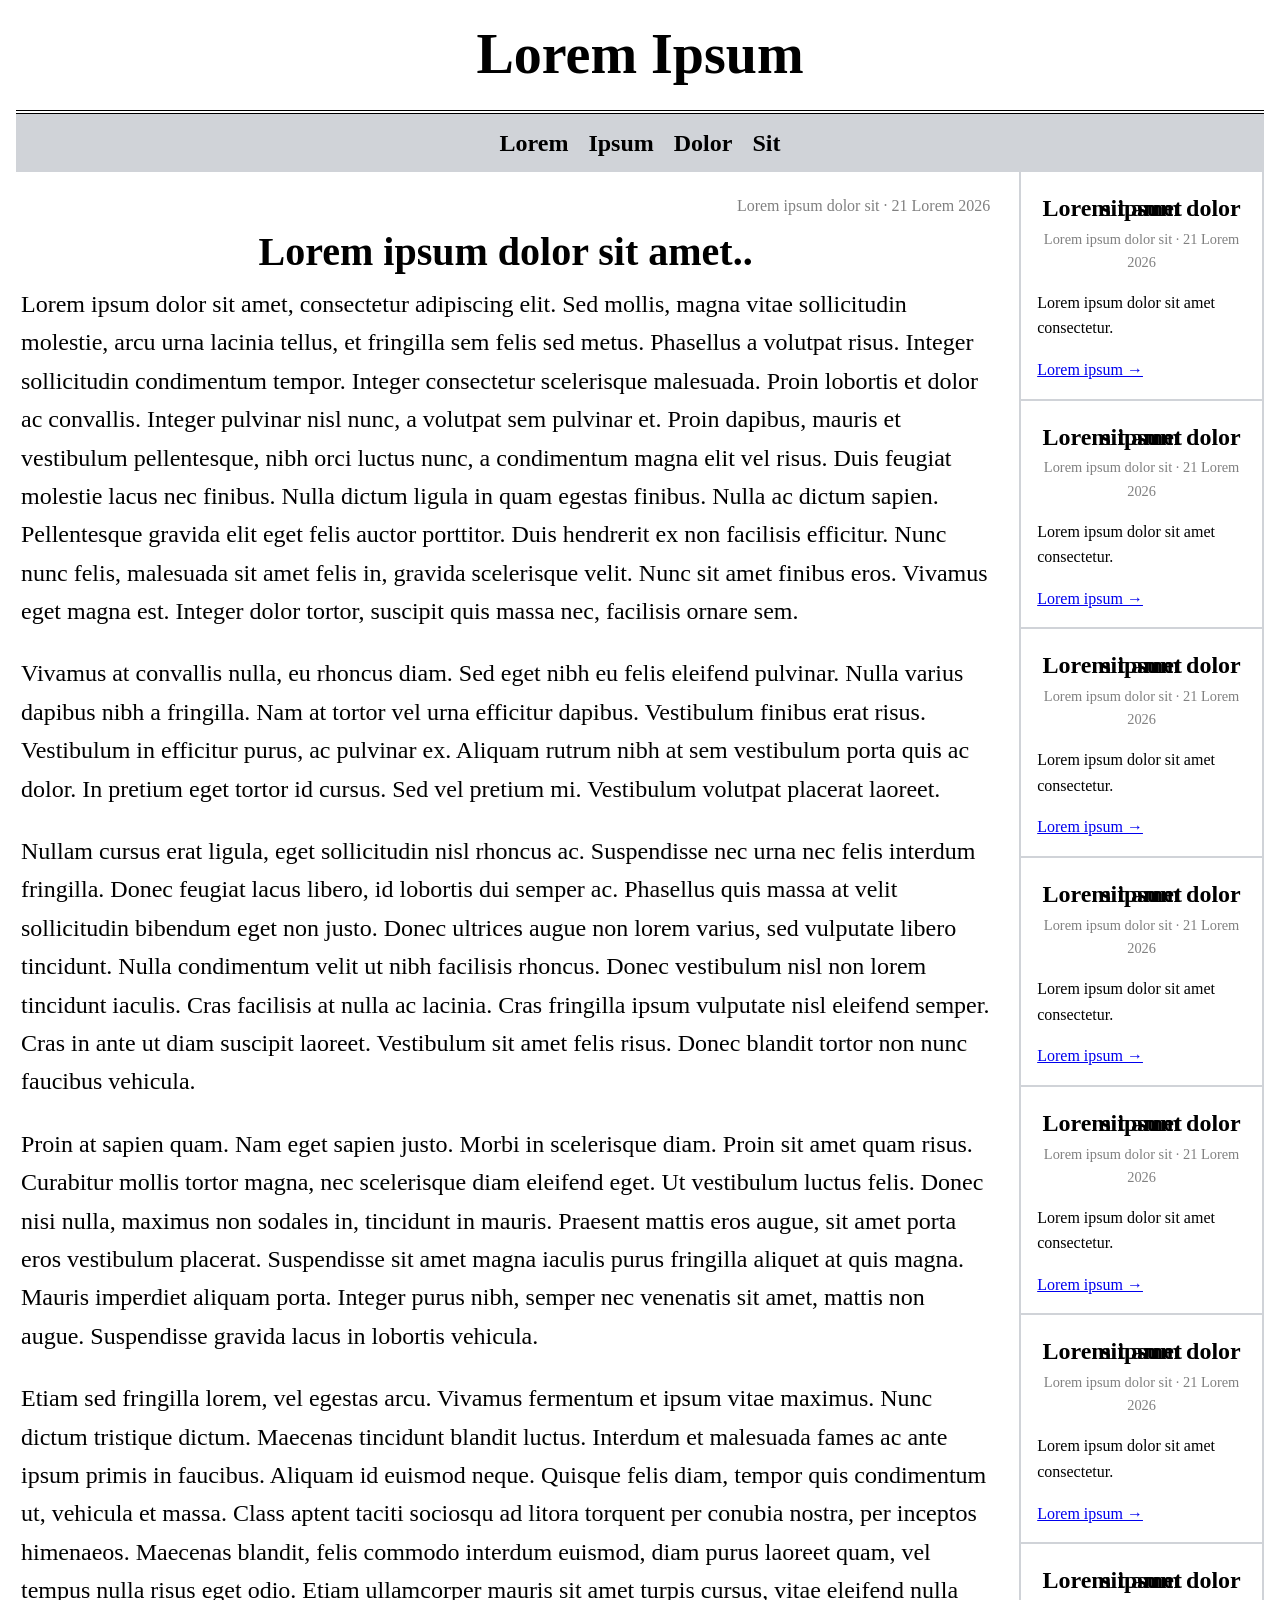
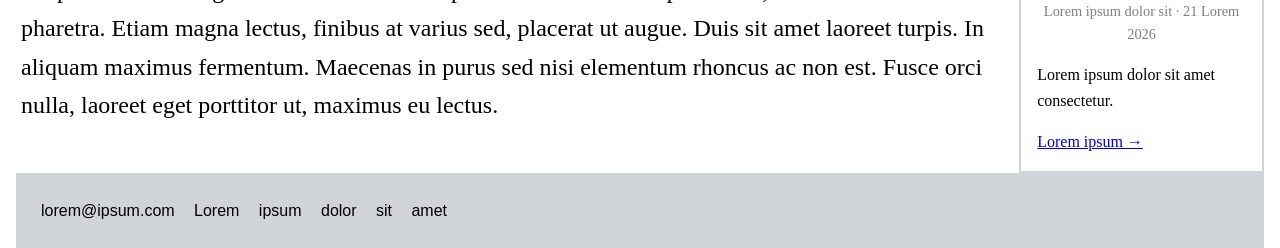
==== commit 6515de65: "Simplify navigation markup and styling Flattened the navigation menus across the homepage and articl" ====
--- a/index.html
+++ b/index.html
@@ -12,12 +12,10 @@
 <!--		<p class="tagline">Εδώ μπορείτε να βρείτε...</p> -->
 	</header>
 	<nav>
-		<ul>
-			<li><a href="articles/eidhseis/index.html">Lorem</a></li>
-			<li><a href="articles/apopseis/index.html">Ipsum</a></li>
-			<li><a href="articles/athlitika/index.html">Dolor</a></li>
-			<li><a href="articles/texnologia/index.html">Sit</a></li>
-		</ul>
+		<a href="articles/eidhseis/index.html">Lorem</a>
+		<a href="articles/apopseis/index.html">Ipsum</a>
+		<a href="articles/athlitika/index.html">Dolor</a>
+		<a href="articles/texnologia/index.html">Sit</a>
 			<!-- κι άλλοι σύνδεσμοι -->
 	</nav>
 	<main class="main">
--- a/style.css
+++ b/style.css
@@ -85,20 +85,15 @@
    NAVIGATION
    ========================================================= */
 
-nav ul {
+nav {
     display: flex;
     justify-content: center;
-    list-style: none;
     margin: 0;
     background: #d0d3d8;
-}
-
-nav ul li {
-    padding: 10px;
     text-align: center;
 }
 
-nav ul li:hover {
+nav a:hover {
     background: #b2b4b7;
 }
 
@@ -107,6 +102,7 @@
     color: black;
     font-weight: bold;
     font-size: 1.5rem;
+    padding: 10px
 }
 
 
